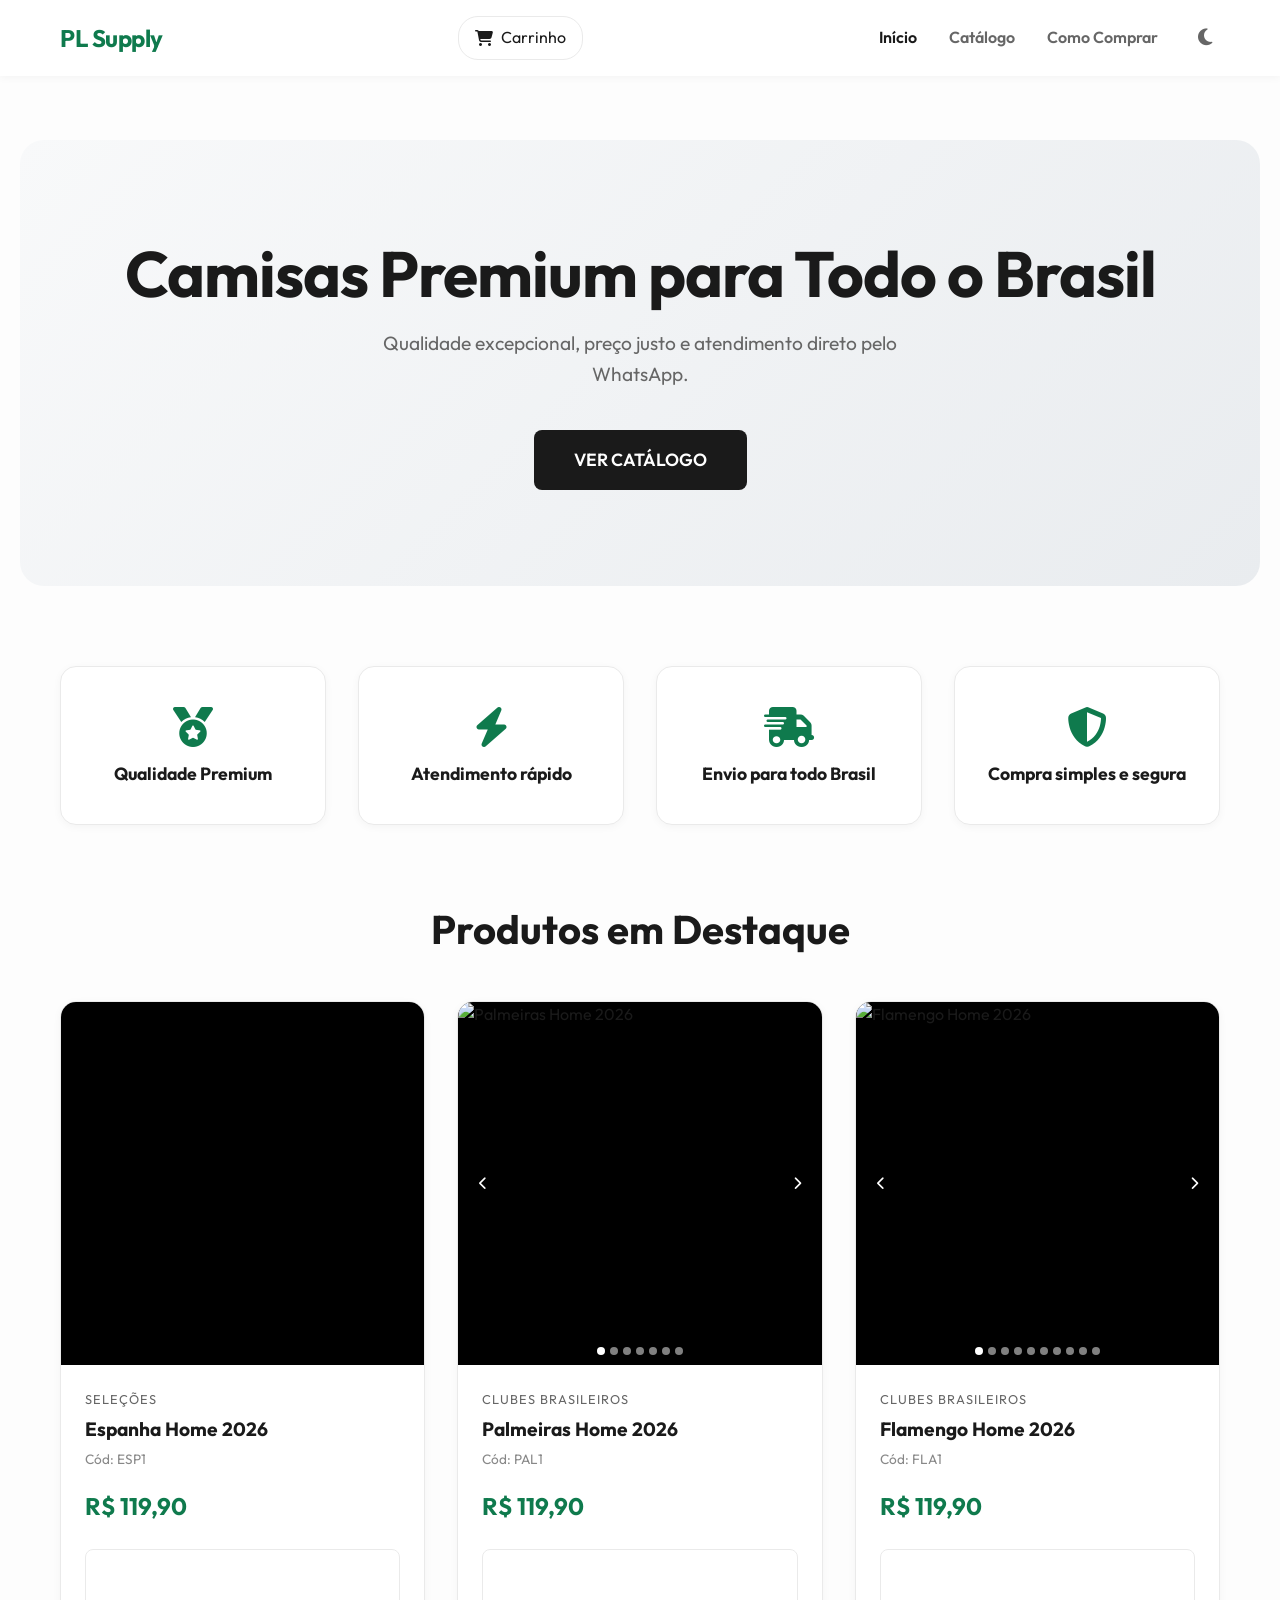
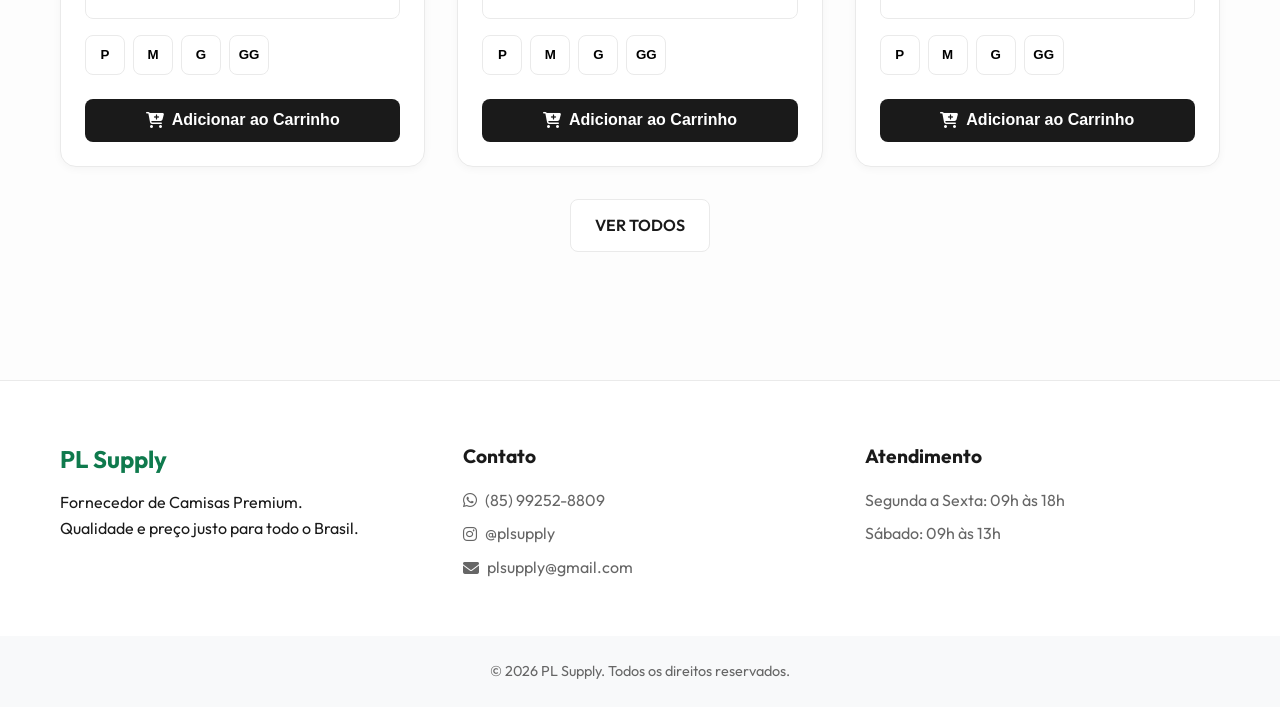
==== index.html @ 106e56f3 "Add files via upload" ====
<!DOCTYPE html>
<html lang="pt-BR">

<head>
    <meta charset="UTF-8">
    <meta name="viewport" content="width=device-width, initial-scale=1.0">
    <title>PL Supply | Fornecedor de Camisas Premium</title>
    <meta name="description"
        content="Camisas Premium para Todo o Brasil. Qualidade excepcional, preço justo e atendimento direto pelo WhatsApp.">
    <link rel="stylesheet" href="css/style.css">
    <link rel="preconnect" href="https://fonts.googleapis.com">
    <link rel="preconnect" href="https://fonts.gstatic.com" crossorigin>
    <link href="https://fonts.googleapis.com/css2?family=Outfit:wght@300;400;600;700&display=swap" rel="stylesheet">
    <link rel="stylesheet" href="https://cdnjs.cloudflare.com/ajax/libs/font-awesome/6.4.0/css/all.min.css">
</head>

<body>
    <header class="navbar">
        <div class="container nav-container">
            <a href="#" class="logo" data-route="home">
                <span class="logo-text">PL Supply</span>
            </a>
            <div class="nav-right" style="display: flex; align-items: center; gap: 1rem;">
                <a href="#" data-route="cart" class="cart-link">
                    <i class="fas fa-shopping-cart"></i>
                    <span class="cart-text">Carrinho</span> <span class="cart-badge" id="cart-badge">0</span>
                </a>
                <button class="mobile-menu-btn" aria-label="Abrir Menu"><i class="fas fa-bars"></i></button>
            </div>
            <nav class="nav-links">
                <a href="#" data-route="home" class="active">Início</a>
                <a href="#" data-route="catalog">Catálogo</a>
                <a href="#" data-route="how-to-buy">Como Comprar</a>
                <button id="theme-toggle" class="theme-btn" aria-label="Alternar Tema">
                    <i class="fas fa-moon"></i>
                </button>
            </nav>
        </div>
    </header>

    <main id="app-content">
        <!-- SEÇÃO: INÍCIO -->
        <section id="home-section" class="page-section active">
            <div class="hero">
                <div class="container hero-content">
                    <h1 class="hero-title">Camisas Premium para Todo o Brasil</h1>
                    <p class="hero-subtitle">Qualidade excepcional, preço justo e atendimento direto pelo WhatsApp.</p>
                    <a href="#" class="btn btn-primary btn-large" data-route="catalog">VER CATÁLOGO</a>
                </div>
            </div>

            <div class="differentials">
                <div class="container differentials-grid">
                    <div class="diff-card">
                        <i class="fas fa-medal"></i>
                        <h3>Qualidade Premium</h3>
                    </div>
                    <div class="diff-card">
                        <i class="fas fa-bolt"></i>
                        <h3>Atendimento rápido</h3>
                    </div>
                    <div class="diff-card">
                        <i class="fas fa-truck-fast"></i>
                        <h3>Envio para todo Brasil</h3>
                    </div>
                    <div class="diff-card">
                        <i class="fas fa-shield-alt"></i>
                        <h3>Compra simples e segura</h3>
                    </div>
                </div>
            </div>

            <div class="featured-preview">
                <div class="container">
                    <h2 class="section-title">Produtos em Destaque</h2>
                    <div id="featured-grid" class="products-grid">
                        <!-- Renderizado via JS -->
                    </div>
                    <div class="text-center mt-4">
                        <a href="#" class="btn btn-secondary" data-route="catalog">VER TODOS</a>
                    </div>
                </div>
            </div>
        </section>

        <!-- SEÇÃO: CATÁLOGO -->
        <section id="catalog-section" class="page-section">
            <div class="container">
                <h1 class="section-title">Nosso Catálogo</h1>

                <div class="catalog-controls">
                    <div class="search-bar">
                        <i class="fas fa-search"></i>
                        <input type="text" id="search-input" placeholder="Pesquisar por nome ou código...">
                    </div>
                    <div class="filters">
                        <button class="filter-btn active" data-filter="all">Todos</button>
                        <button class="filter-btn" data-filter="Clubes Brasileiros">Clubes Brasileiros</button>
                        <button class="filter-btn" data-filter="Clubes Europeus">Clubes Europeus</button>
                        <button class="filter-btn" data-filter="Seleções">Seleções</button>
                        <button class="filter-btn" data-filter="Lançamentos">Lançamentos</button>
                        <button class="filter-btn" data-filter="Promoções">Promoções</button>
                    </div>
                </div>

                <div id="catalog-grid" class="products-grid">
                    <!-- Renderizado via JS -->
                </div>

                <div class="custom-order-banner">
                    <div class="custom-order-content">
                        <h2>Não encontrou a camisa que procurava?</h2>
                        <p>Temos centenas de outros modelos! Nos diga qual camisa deseja e nós verificamos a
                            disponibilidade para você na mesma hora.</p>
                        <div class="custom-order-form">
                            <input type="text" id="custom-shirt-name" placeholder="Ex: Camisa do Arsenal Home 2024">
                            <button class="btn btn-whatsapp" id="btn-custom-order">
                                <i class="fab fa-whatsapp"></i> Consultar Disponibilidade
                            </button>
                        </div>
                    </div>
                </div>
            </div>
        </section>

        <!-- SEÇÃO: COMO COMPRAR -->
        <section id="how-to-buy-section" class="page-section">
            <div class="container">
                <h1 class="section-title">Como Comprar</h1>
                <div class="steps-container">
                    <div class="step-card">
                        <div class="step-number">1</div>
                        <h3>Escolha as camisas</h3>
                        <p>Navegue pelo nosso catálogo e escolha seus modelos favoritos.</p>
                    </div>
                    <div class="step-arrow"><i class="fas fa-arrow-down"></i></div>
                    <div class="step-card">
                        <div class="step-number">2</div>
                        <h3>Adicione ao carrinho</h3>
                        <p>Selecione o tamanho desejado e adicione ao carrinho.</p>
                    </div>
                    <div class="step-arrow"><i class="fas fa-arrow-down"></i></div>
                    <div class="step-card">
                        <div class="step-number">3</div>
                        <h3>Finalize pelo WhatsApp</h3>
                        <p>No carrinho, clique em finalizar e seu pedido será enviado para nós.</p>
                    </div>
                    <div class="step-arrow"><i class="fas fa-arrow-down"></i></div>
                    <div class="step-card">
                        <div class="step-number">4</div>
                        <h3>Receba seu pedido</h3>
                        <p>Combinaremos o pagamento e envio diretamente com você!</p>
                    </div>
                </div>
                <div class="text-center mt-4">
                    <a href="#" class="btn btn-primary" data-route="catalog">IR PARA O CATÁLOGO</a>
                </div>
            </div>
        </section>

        <!-- SEÇÃO: CARRINHO -->
        <section id="cart-section" class="page-section">
            <div class="container">
                <h1 class="section-title">Seu Carrinho</h1>
                <div class="cart-container">
                    <div class="cart-items" id="cart-items-container">
                        <!-- Itens do carrinho renderizados via JS -->
                        <div class="empty-cart-message">
                            Seu carrinho está vazio. <br><br>
                            <a href="#" class="btn btn-primary" data-route="catalog">Voltar às compras</a>
                        </div>
                    </div>

                    <div class="cart-summary" id="cart-summary-container" style="display: none;">
                        <h3>Resumo do Pedido</h3>
                        <div class="summary-details">
                            <div class="summary-row">
                                <span>Subtotal</span>
                                <span id="cart-subtotal">R$ 0,00</span>
                            </div>
                            <div class="summary-row">
                                <span>Frete fixo</span>
                                <span id="cart-frete">R$ 9,90</span>
                            </div>
                            <div class="summary-row total-row">
                                <span>Total</span>
                                <span id="cart-total">R$ 0,00</span>
                            </div>
                        </div>

                        <div class="checkout-form">
                            <input type="text" id="checkout-nome" placeholder="Seu Nome Completo" required>
                            <input type="text" id="checkout-cidade" placeholder="Cidade / Estado" required>
                            <select id="checkout-pagamento" required>
                                <option value="" disabled selected>Forma de pagamento</option>
                                <option value="PIX">PIX</option>
                                <option value="Cartão">Cartão</option>
                                <option value="Boleto">Boleto</option>
                            </select>
                        </div>

                        <div id="pix-info" class="pix-info-box" style="display: none;">
                            <h4>Pague via PIX (Chave Aleatória)</h4>
                            <div class="pix-key">b7002388-c660-4316-b5ee-938c9e561783</div>
                            <p><strong>Banco:</strong> Efí bank<br><strong>Nome:</strong> Joaquim Pereira</p>
                            <p style="font-size: 0.8rem; margin-top: 0.5rem; color: var(--text-muted);">Após realizar o
                                pagamento, clique no botão abaixo para enviar o pedido e o comprovante pelo WhatsApp.
                            </p>
                        </div>

                        <button class="btn btn-whatsapp btn-large w-100" id="btn-finalize">
                            <i class="fab fa-whatsapp"></i> FINALIZAR PELO WHATSAPP
                        </button>
                    </div>
                </div>
            </div>
        </section>
    </main>

    <footer class="footer">
        <div class="container footer-content">
            <div class="footer-info">
                <h3>PL Supply</h3>
                <p>Fornecedor de Camisas Premium.</p>
                <p>Qualidade e preço justo para todo o Brasil.</p>
            </div>
            <div class="footer-contact">
                <h4>Contato</h4>
                <p><i class="fab fa-whatsapp"></i> (85) 99252-8809</p>
                <p><i class="fab fa-instagram"></i> @plsupply</p>
                <p><i class="fas fa-envelope"></i> plsupply@gmail.com</p>
            </div>
            <div class="footer-hours">
                <h4>Atendimento</h4>
                <p>Segunda a Sexta: 09h às 18h</p>
                <p>Sábado: 09h às 13h</p>
            </div>
        </div>
        <div class="footer-bottom">
            <p>&copy; 2026 PL Supply. Todos os direitos reservados.</p>
        </div>
    </footer>

    <script src="js/main.js"></script>
</body>

</html>
---- css/style.css ----
:root {
    --primary-color: #0F7A4D; /* Verde escuro */
    --primary-dark: #0a5435;
    --background: #fdfdfd;
    --surface: #ffffff;
    --text-main: #1a1a1a;
    --text-muted: #666666;
    --border-color: #eaeaea;
    --danger: #dc3545;
    --shadow-sm: 0 2px 8px rgba(0,0,0,0.04);
    --shadow-md: 0 8px 24px rgba(0,0,0,0.08);
    --hero-bg-start: #f8f9fa;
    --hero-bg-end: #e9ecef;
    --media-bg: #f5f5f5;
    --invert-bg: #1a1a1a;
    --invert-text: #ffffff;
    --transition: all 0.3s cubic-bezier(0.25, 0.8, 0.25, 1);
}

[data-theme="dark"] {
    --background: #121212;
    --surface: #1e1e1e;
    --text-main: #f5f5f5;
    --text-muted: #aaaaaa;
    --border-color: #333333;
    --shadow-sm: 0 2px 8px rgba(0,0,0,0.2);
    --shadow-md: 0 8px 24px rgba(0,0,0,0.4);
    --hero-bg-start: #1a1a1a;
    --hero-bg-end: #242424;
    --media-bg: #2a2a2a;
    --invert-bg: #f5f5f5;
    --invert-text: #1a1a1a;
}

* {
    margin: 0;
    padding: 0;
    box-sizing: border-box;
}

body {
    font-family: 'Outfit', sans-serif;
    background-color: var(--background);
    color: var(--text-main);
    line-height: 1.6;
    -webkit-font-smoothing: antialiased;
}

a {
    text-decoration: none;
    color: inherit;
}

ul {
    list-style: none;
}

.container {
    width: 100%;
    max-width: 1200px;
    margin: 0 auto;
    padding: 0 20px;
}

.text-center { text-align: center; }
.mt-4 { margin-top: 2rem; }
.w-100 { width: 100%; }

/* Typography */
h1, h2, h3, h4 {
    font-weight: 700;
    line-height: 1.2;
}

.section-title {
    font-size: 2.5rem;
    text-align: center;
    margin-bottom: 3rem;
    color: var(--text-main);
}

/* Buttons */
.btn {
    display: inline-flex;
    align-items: center;
    justify-content: center;
    gap: 0.5rem;
    padding: 0.8rem 1.5rem;
    border-radius: 8px;
    font-weight: 600;
    font-size: 1rem;
    cursor: pointer;
    border: none;
    transition: var(--transition);
}

.btn-primary {
    background-color: var(--invert-bg);
    color: var(--invert-text);
}

.btn-primary:hover {
    background-color: var(--primary-color);
    color: #fff;
    transform: translateY(-2px);
    box-shadow: var(--shadow-md);
}

.btn-secondary {
    background-color: var(--surface);
    color: var(--text-main);
    border: 1px solid var(--border-color);
}

.btn-secondary:hover {
    border-color: var(--text-main);
    transform: translateY(-2px);
}

.btn-whatsapp {
    background-color: var(--primary-color);
    color: #fff;
    font-size: 1.1rem;
}

.btn-whatsapp:hover {
    background-color: var(--primary-dark);
    transform: translateY(-2px);
    box-shadow: var(--shadow-md);
}

.btn-large {
    padding: 1rem 2.5rem;
    font-size: 1.1rem;
}

.btn-danger {
    background-color: transparent;
    color: var(--danger);
    padding: 0.5rem;
}

.btn-danger:hover {
    background-color: #ffeeee;
}

/* Navbar */
.navbar {
    background-color: var(--surface);
    position: sticky;
    top: 0;
    z-index: 100;
    box-shadow: var(--shadow-sm);
    padding: 1rem 0;
}

.nav-container {
    display: flex;
    justify-content: space-between;
    align-items: center;
}

.logo-text {
    font-size: 1.5rem;
    font-weight: 700;
    letter-spacing: -0.5px;
    color: var(--primary-color);
}

.nav-links {
    display: flex;
    gap: 2rem;
    align-items: center;
}

.nav-links a {
    font-weight: 600;
    color: var(--text-muted);
    transition: var(--transition);
}

.nav-links a:hover, .nav-links a.active {
    color: var(--text-main);
}

.cart-link {
    display: flex;
    align-items: center;
    gap: 0.5rem;
    background: var(--surface);
    padding: 0.5rem 1rem;
    border-radius: 20px;
    border: 1px solid var(--border-color);
    color: var(--text-main) !important;
}

.cart-link:hover {
    border-color: var(--text-main);
}

.cart-badge {
    background: var(--primary-color);
    color: #fff;
    font-size: 0.8rem;
    padding: 0.1rem 0.5rem;
    border-radius: 10px;
    font-weight: 700;
}

.theme-btn {
    background: none;
    border: none;
    font-size: 1.2rem;
    cursor: pointer;
    color: var(--text-muted);
    transition: var(--transition);
    padding: 0.5rem;
}

.theme-btn:hover {
    color: var(--text-main);
}

.mobile-menu-btn {
    display: none;
    background: none;
    border: none;
    font-size: 1.5rem;
    cursor: pointer;
    color: var(--text-main);
}

/* Page Sections */
.page-section {
    display: none;
    min-height: calc(100vh - 200px);
    padding: 4rem 0;
    animation: fadeIn 0.4s ease;
}

.page-section.active {
    display: block;
}

@keyframes fadeIn {
    from { opacity: 0; transform: translateY(10px); }
    to { opacity: 1; transform: translateY(0); }
}

/* Hero */
.hero {
    background: linear-gradient(135deg, var(--hero-bg-start) 0%, var(--hero-bg-end) 100%);
    padding: 6rem 0;
    text-align: center;
    border-radius: 24px;
    margin: 0 20px;
}

.hero-title {
    font-size: 4rem;
    margin-bottom: 1rem;
    letter-spacing: -1px;
}

.hero-subtitle {
    font-size: 1.2rem;
    color: var(--text-muted);
    margin-bottom: 2.5rem;
    max-width: 600px;
    margin-left: auto;
    margin-right: auto;
}

/* Differentials */
.differentials {
    padding: 5rem 0;
}

.differentials-grid {
    display: grid;
    grid-template-columns: repeat(4, 1fr);
    gap: 2rem;
}

.diff-card {
    background: var(--surface);
    padding: 2.5rem 2rem;
    border-radius: 16px;
    text-align: center;
    box-shadow: var(--shadow-sm);
    transition: var(--transition);
    border: 1px solid var(--border-color);
}

.diff-card:hover {
    transform: translateY(-5px);
    box-shadow: var(--shadow-md);
    border-color: var(--primary-color);
}

.diff-card i {
    font-size: 2.5rem;
    color: var(--primary-color);
    margin-bottom: 1rem;
}

.diff-card h3 {
    font-size: 1.1rem;
}

/* Products Grid */
.products-grid {
    display: grid;
    grid-template-columns: repeat(auto-fill, minmax(280px, 1fr));
    gap: 2rem;
}

.product-card {
    background: var(--surface);
    border-radius: 16px;
    overflow: hidden;
    box-shadow: var(--shadow-sm);
    transition: var(--transition);
    border: 1px solid var(--border-color);
    display: flex;
    flex-direction: column;
}

.product-card:hover {
    transform: translateY(-8px);
    box-shadow: var(--shadow-md);
}

.product-image {
    width: 100%;
    aspect-ratio: 1;
    object-fit: cover;
    background: var(--media-bg);
}

.product-info {
    padding: 1.5rem;
    display: flex;
    flex-direction: column;
    flex-grow: 1;
}

.product-category {
    font-size: 0.8rem;
    color: var(--text-muted);
    text-transform: uppercase;
    letter-spacing: 1px;
    margin-bottom: 0.5rem;
}

.product-name {
    font-size: 1.2rem;
    margin-bottom: 0.5rem;
}

.product-code {
    font-size: 0.85rem;
    color: #888;
    margin-bottom: 1rem;
}

.product-price {
    font-size: 1.5rem;
    font-weight: 700;
    color: var(--primary-color);
    margin-bottom: 1.5rem;
}

.product-sizes {
    display: flex;
    gap: 0.5rem;
    margin-bottom: 1.5rem;
}

.size-btn {
    width: 40px;
    height: 40px;
    border: 1px solid var(--border-color);
    background: var(--surface);
    border-radius: 8px;
    font-weight: 600;
    cursor: pointer;
    transition: var(--transition);
}

.size-btn:hover {
    border-color: var(--text-main);
}

.size-btn.selected {
    background: var(--invert-bg);
    color: var(--invert-text);
    border-color: var(--invert-bg);
}

/* Catalog Controls */
.catalog-controls {
    display: flex;
    flex-direction: column;
    gap: 1.5rem;
    margin-bottom: 3rem;
}

.search-bar {
    position: relative;
    max-width: 500px;
    width: 100%;
    margin: 0 auto;
}

.search-bar i {
    position: absolute;
    left: 1.2rem;
    top: 50%;
    transform: translateY(-50%);
    color: var(--text-muted);
}

.search-bar input {
    width: 100%;
    padding: 1rem 1rem 1rem 3rem;
    border-radius: 30px;
    border: 1px solid var(--border-color);
    font-size: 1rem;
    font-family: inherit;
    background: var(--surface);
    color: var(--text-main);
    outline: none;
    transition: var(--transition);
    box-shadow: var(--shadow-sm);
}

.search-bar input:focus {
    border-color: var(--primary-color);
    box-shadow: 0 0 0 3px rgba(15, 122, 77, 0.1);
}

.filters {
    display: flex;
    flex-wrap: wrap;
    justify-content: center;
    gap: 0.8rem;
}

.filter-btn {
    padding: 0.6rem 1.2rem;
    border-radius: 20px;
    border: 1px solid var(--border-color);
    background: var(--surface);
    font-weight: 600;
    cursor: pointer;
    transition: var(--transition);
}

.filter-btn:hover, .filter-btn.active {
    background: var(--invert-bg);
    color: var(--invert-text);
    border-color: var(--invert-bg);
}

/* Cart */
.cart-container {
    display: grid;
    grid-template-columns: 2fr 1fr;
    gap: 3rem;
}

.cart-items {
    background: var(--surface);
    border-radius: 16px;
    padding: 2rem;
    box-shadow: var(--shadow-sm);
    border: 1px solid var(--border-color);
}

.cart-item {
    display: flex;
    align-items: center;
    gap: 1.5rem;
    padding-bottom: 1.5rem;
    margin-bottom: 1.5rem;
    border-bottom: 1px solid var(--border-color);
}

.cart-item:last-child {
    border-bottom: none;
    margin-bottom: 0;
    padding-bottom: 0;
}

.cart-item-img {
    width: 100px;
    height: 100px;
    object-fit: cover;
    border-radius: 8px;
    background: var(--media-bg);
}

.cart-item-details {
    flex-grow: 1;
}

.cart-item-title {
    font-weight: 600;
    font-size: 1.1rem;
}

.cart-item-meta {
    font-size: 0.85rem;
    color: var(--text-muted);
    margin-bottom: 0.5rem;
}

.cart-item-price {
    font-weight: 700;
    color: var(--primary-color);
}

.quantity-control {
    display: flex;
    align-items: center;
    gap: 0.5rem;
    background: var(--media-bg);
    border-radius: 8px;
    padding: 0.2rem;
}

.qty-btn {
    width: 30px;
    height: 30px;
    border: none;
    background: var(--surface);
    border-radius: 6px;
    cursor: pointer;
    font-weight: bold;
}

.qty-input {
    width: 40px;
    text-align: center;
    border: none;
    background: transparent;
    color: var(--text-main);
    font-weight: 600;
    font-family: inherit;
}

.cart-summary {
    background: var(--surface);
    border-radius: 16px;
    padding: 2rem;
    box-shadow: var(--shadow-sm);
    border: 1px solid var(--border-color);
    height: fit-content;
    position: sticky;
    top: 100px;
}

.cart-summary h3 {
    margin-bottom: 1.5rem;
    padding-bottom: 1rem;
    border-bottom: 1px solid var(--border-color);
}

.summary-row {
    display: flex;
    justify-content: space-between;
    margin-bottom: 1rem;
    color: var(--text-muted);
}

.total-row {
    font-size: 1.5rem;
    font-weight: 700;
    color: var(--text-main);
    border-top: 1px solid var(--border-color);
    padding-top: 1.5rem;
    margin-top: 1.5rem;
}

.checkout-form {
    margin: 2rem 0;
    display: flex;
    flex-direction: column;
    gap: 1rem;
}

.checkout-form input, .checkout-form select {
    width: 100%;
    padding: 1rem;
    border-radius: 8px;
    border: 1px solid var(--border-color);
    font-family: inherit;
    font-size: 1rem;
    background: var(--surface);
    color: var(--text-main);
    outline: none;
}

.checkout-form input:focus, .checkout-form select:focus {
    border-color: var(--primary-color);
}

.pix-info-box {
    background: var(--media-bg);
    border: 1px dashed var(--primary-color);
    padding: 1rem;
    border-radius: 8px;
    margin-bottom: 1rem;
    font-size: 0.9rem;
    text-align: center;
}

.pix-info-box h4 {
    color: var(--primary-color);
    margin-bottom: 0.5rem;
}

.pix-key {
    font-weight: 700;
    background: var(--surface);
    padding: 0.5rem;
    border-radius: 4px;
    border: 1px solid var(--border-color);
    margin: 0.5rem 0;
    word-break: break-all;
}

/* How to Buy Steps */
.steps-container {
    max-width: 600px;
    margin: 0 auto;
    text-align: center;
}

.step-card {
    background: var(--surface);
    padding: 2rem;
    border-radius: 16px;
    box-shadow: var(--shadow-sm);
    border: 1px solid var(--border-color);
    position: relative;
    transition: var(--transition);
}

.step-card:hover {
    transform: scale(1.02);
    border-color: var(--primary-color);
}

.step-number {
    width: 40px;
    height: 40px;
    background: var(--primary-color);
    color: #fff;
    border-radius: 50%;
    display: flex;
    align-items: center;
    justify-content: center;
    font-weight: 700;
    font-size: 1.2rem;
    position: absolute;
    top: -20px;
    left: 50%;
    transform: translateX(-50%);
}

.step-card h3 {
    margin-top: 1rem;
    margin-bottom: 0.5rem;
}

.step-arrow {
    font-size: 2rem;
    color: var(--border-color);
    margin: 1rem 0;
}

/* Footer */
.footer {
    background: var(--surface);
    border-top: 1px solid var(--border-color);
    padding: 4rem 0 0 0;
    margin-top: 4rem;
}

.footer-content {
    display: grid;
    grid-template-columns: repeat(auto-fit, minmax(250px, 1fr));
    gap: 3rem;
    margin-bottom: 3rem;
}

.footer-info h3 {
    color: var(--primary-color);
    font-size: 1.5rem;
    margin-bottom: 1rem;
}

.footer-contact h4, .footer-hours h4 {
    margin-bottom: 1.2rem;
    font-size: 1.2rem;
}

.footer-contact p, .footer-hours p {
    color: var(--text-muted);
    margin-bottom: 0.5rem;
    display: flex;
    align-items: center;
    gap: 0.5rem;
}

.footer-bottom {
    background: var(--hero-bg-start);
    text-align: center;
    padding: 1.5rem;
    color: var(--text-muted);
    font-size: 0.9rem;
}

/* Responsive */
@media (max-width: 992px) {
    .cart-container {
        grid-template-columns: 1fr;
    }
    .hero-title { font-size: 3rem; }
}

@media (max-width: 768px) {
    .differentials-grid {
        grid-template-columns: repeat(2, 1fr);
    }
    
    .nav-links {
        display: none; /* simple mobile menu toggle via JS */
        flex-direction: column;
        position: absolute;
        top: 100%;
        left: 0;
        width: 100%;
        background: var(--surface);
        padding: 1rem;
        box-shadow: var(--shadow-md);
    }
    
    .nav-links.show {
        display: flex;
    }
    
    .mobile-menu-btn {
        display: block;
    }

    .hero-title { font-size: 2.5rem; }
    
    .hero { margin: 0; border-radius: 0; padding: 4rem 20px; }
}

@media (max-width: 480px) {
    .cart-text { display: none; }
    .differentials-grid {
        grid-template-columns: 1fr;
    }
    .cart-item {
        flex-direction: column;
        align-items: flex-start;
    }
}

/* Media Carousel */
.product-media-container {
    position: relative;
    width: 100%;
    aspect-ratio: 1;
    background: #000;
    overflow: hidden;
}

.product-media-container video,
.product-media-container img {
    width: 100%;
    height: 100%;
    object-fit: cover;
    display: none;
}

.product-media-container .media-active {
    display: block;
}

.carousel-btn {
    position: absolute;
    top: 50%;
    transform: translateY(-50%);
    background: rgba(0,0,0,0.5);
    color: white;
    border: none;
    width: 30px;
    height: 30px;
    border-radius: 50%;
    cursor: pointer;
    display: flex;
    align-items: center;
    justify-content: center;
    z-index: 10;
}

.carousel-btn:hover {
    background: rgba(0,0,0,0.8);
}

.carousel-prev { left: 10px; }
.carousel-next { right: 10px; }

.carousel-dots {
    position: absolute;
    bottom: 10px;
    left: 0;
    right: 0;
    display: flex;
    justify-content: center;
    gap: 5px;
    z-index: 10;
}

.dot {
    width: 8px;
    height: 8px;
    background: rgba(255,255,255,0.5);
    border-radius: 50%;
    cursor: pointer;
}

.dot.active {
    background: white;
}

.music-player-container {
    margin-bottom: 1rem;
    width: 100%;
    border-radius: 8px;
    overflow: hidden;
    background: var(--surface);
    border: 1px solid var(--border-color);
}

.music-player-container iframe {
    width: 100%;
    height: 60px;
}

/* Custom Order Banner */
.custom-order-banner {
    background: var(--surface);
    border-radius: 16px;
    padding: 3rem 2rem;
    margin-top: 4rem;
    text-align: center;
    border: 1px solid var(--border-color);
    box-shadow: var(--shadow-sm);
}

.custom-order-banner h2 {
    margin-bottom: 1rem;
    color: var(--text-main);
}

.custom-order-banner p {
    color: var(--text-muted);
    margin-bottom: 2rem;
    max-width: 600px;
    margin-left: auto;
    margin-right: auto;
}

.custom-order-form {
    display: flex;
    gap: 1rem;
    max-width: 500px;
    margin: 0 auto;
}

.custom-order-form input {
    flex-grow: 1;
    padding: 1rem;
    border-radius: 8px;
    border: 1px solid var(--border-color);
    background: var(--surface);
    color: var(--text-main);
    outline: none;
    font-family: inherit;
    font-size: 1rem;
}

.custom-order-form input:focus {
    border-color: var(--primary-color);
}

@media (max-width: 768px) {
    .custom-order-form {
        flex-direction: column;
    }
}
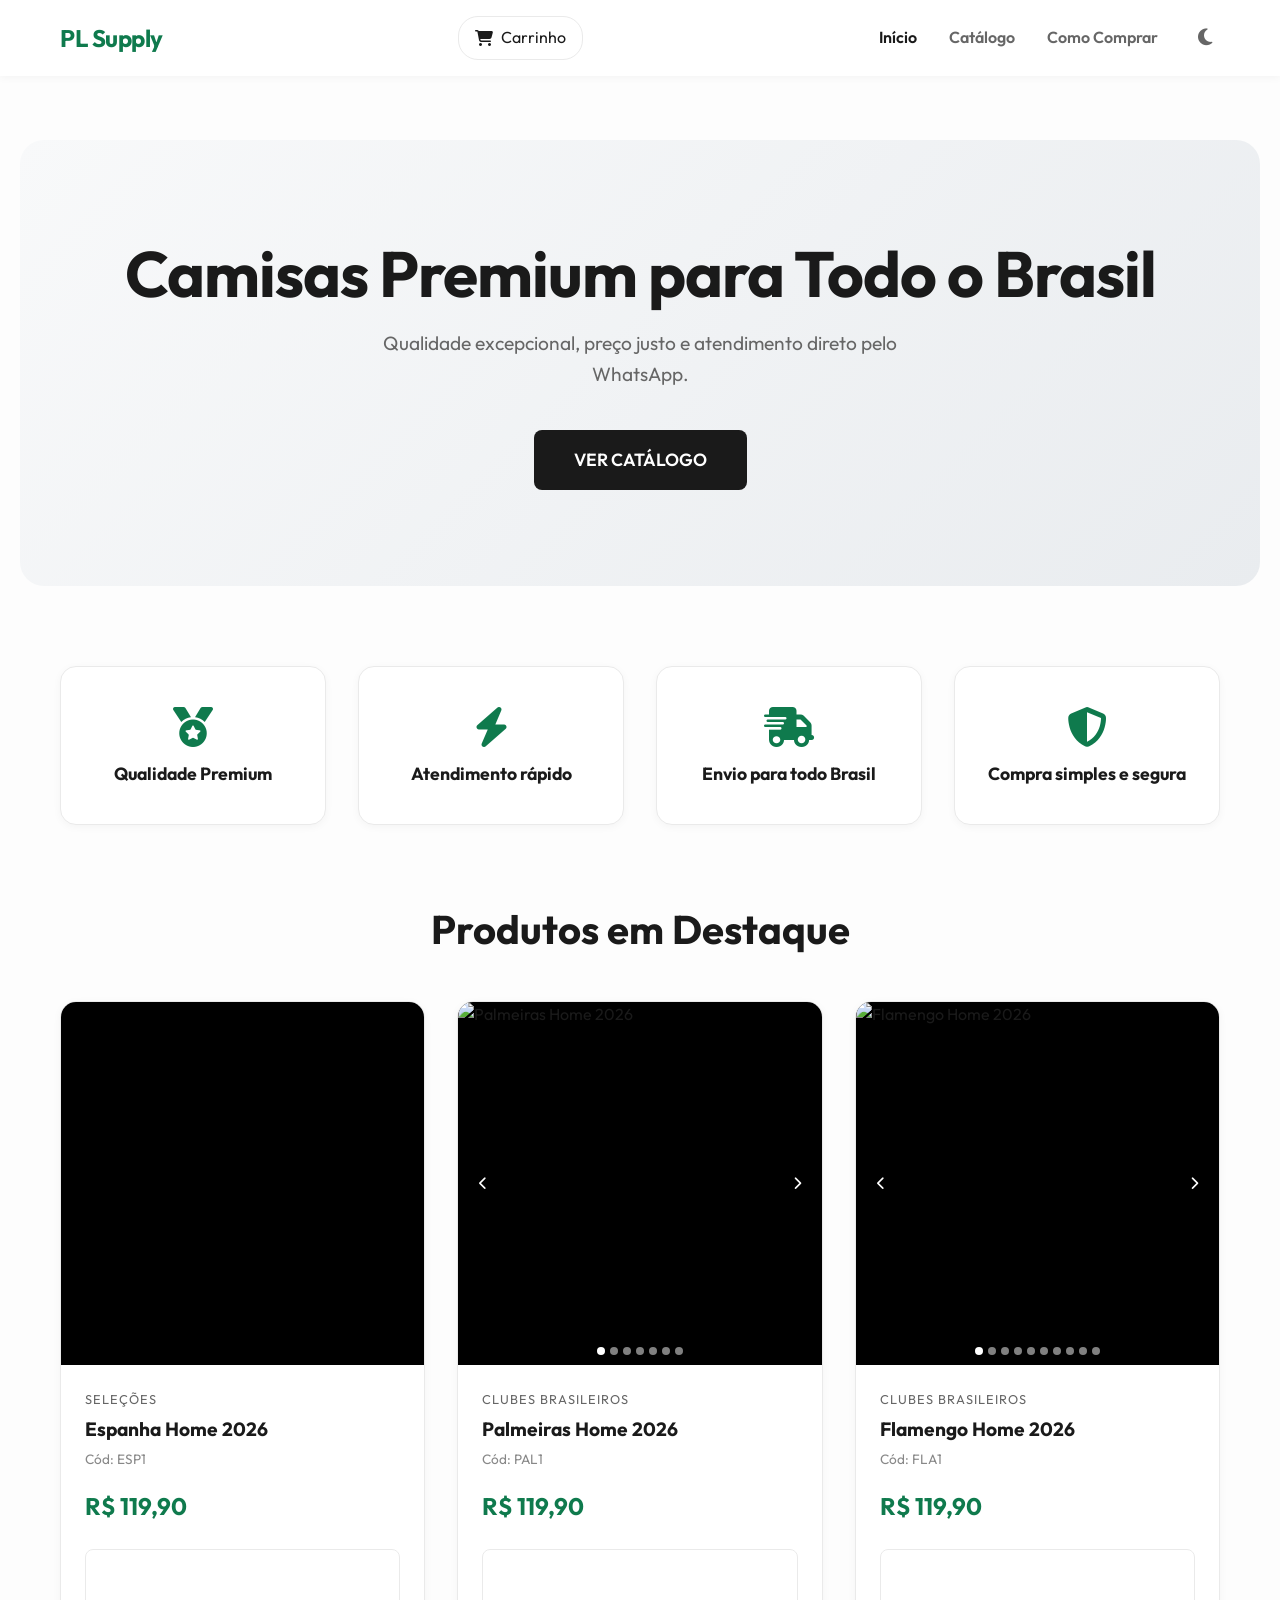
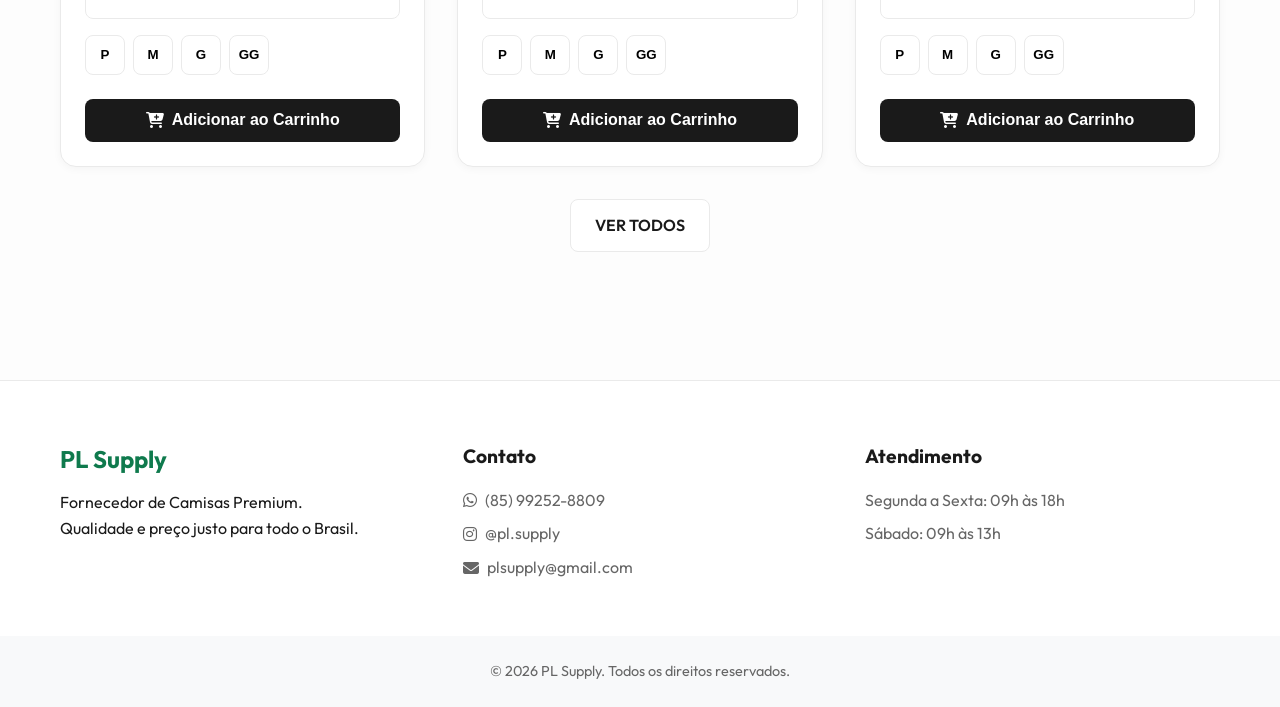
==== commit 67e38c91: "Update Instagram handle in footer" ====
--- a/index.html
+++ b/index.html
@@ -227,7 +227,7 @@
             <div class="footer-contact">
                 <h4>Contato</h4>
                 <p><i class="fab fa-whatsapp"></i> (85) 99252-8809</p>
-                <p><i class="fab fa-instagram"></i> @plsupply</p>
+                <p><i class="fab fa-instagram"></i> @pl.supply</p>
                 <p><i class="fas fa-envelope"></i> plsupply@gmail.com</p>
             </div>
             <div class="footer-hours">
@@ -244,4 +244,4 @@
     <script src="js/main.js"></script>
 </body>
 
-</html>+</html>
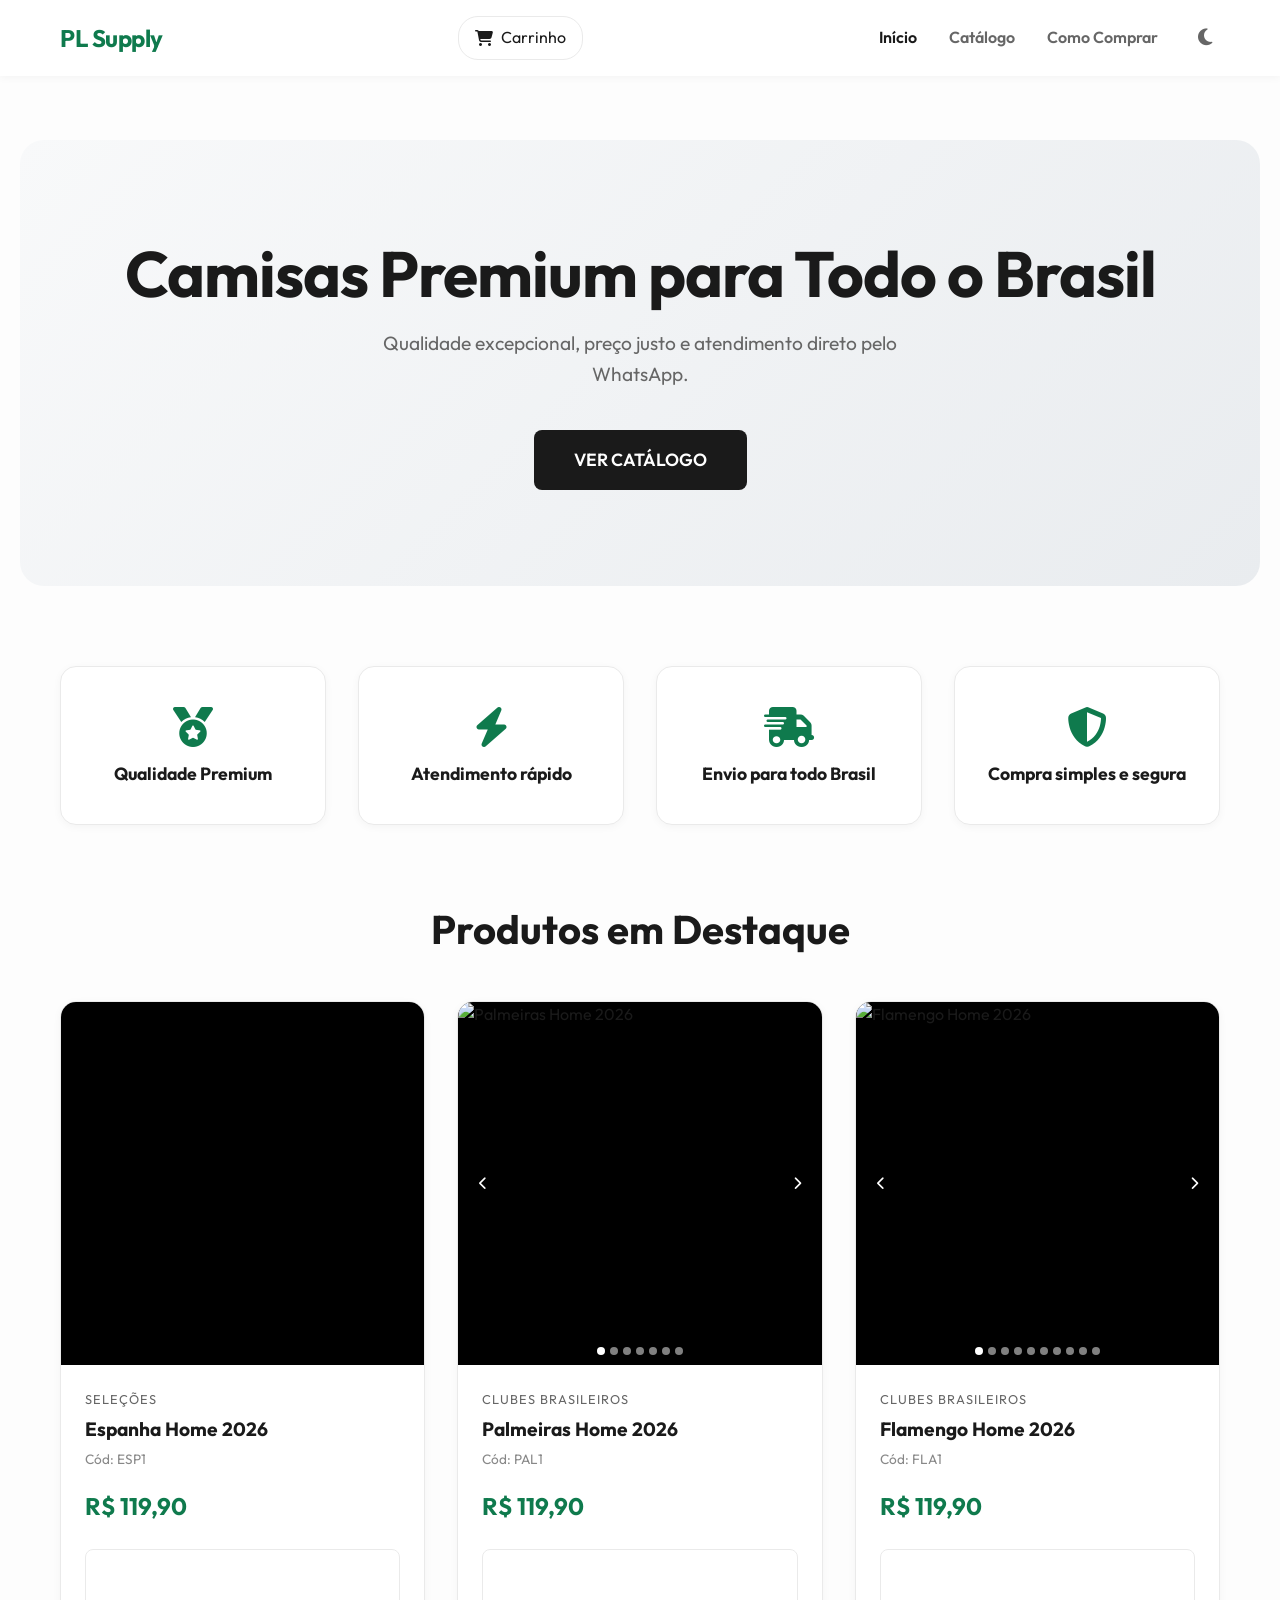
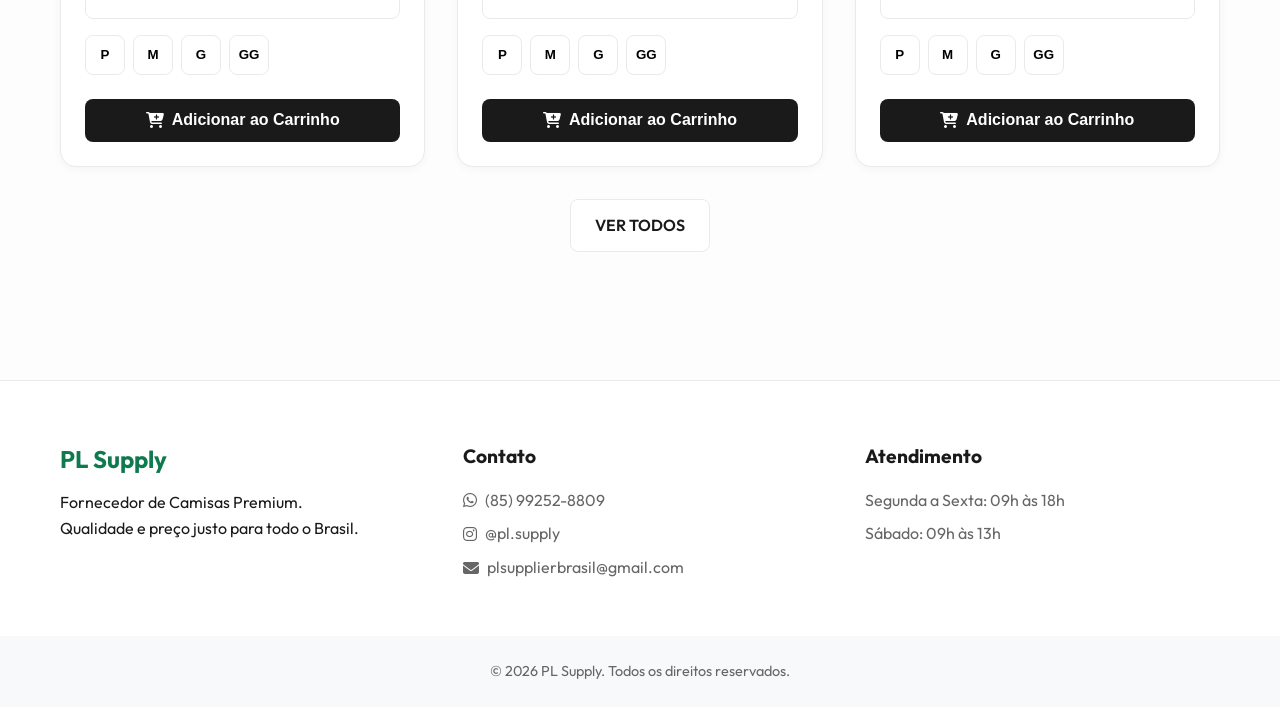
==== commit 95b09361: "Update index.html" ====
--- a/index.html
+++ b/index.html
@@ -228,7 +228,7 @@
                 <h4>Contato</h4>
                 <p><i class="fab fa-whatsapp"></i> (85) 99252-8809</p>
                 <p><i class="fab fa-instagram"></i> @pl.supply</p>
-                <p><i class="fas fa-envelope"></i> plsupply@gmail.com</p>
+                <p><i class="fas fa-envelope"></i> plsupplierbrasil@gmail.com</p>
             </div>
             <div class="footer-hours">
                 <h4>Atendimento</h4>
